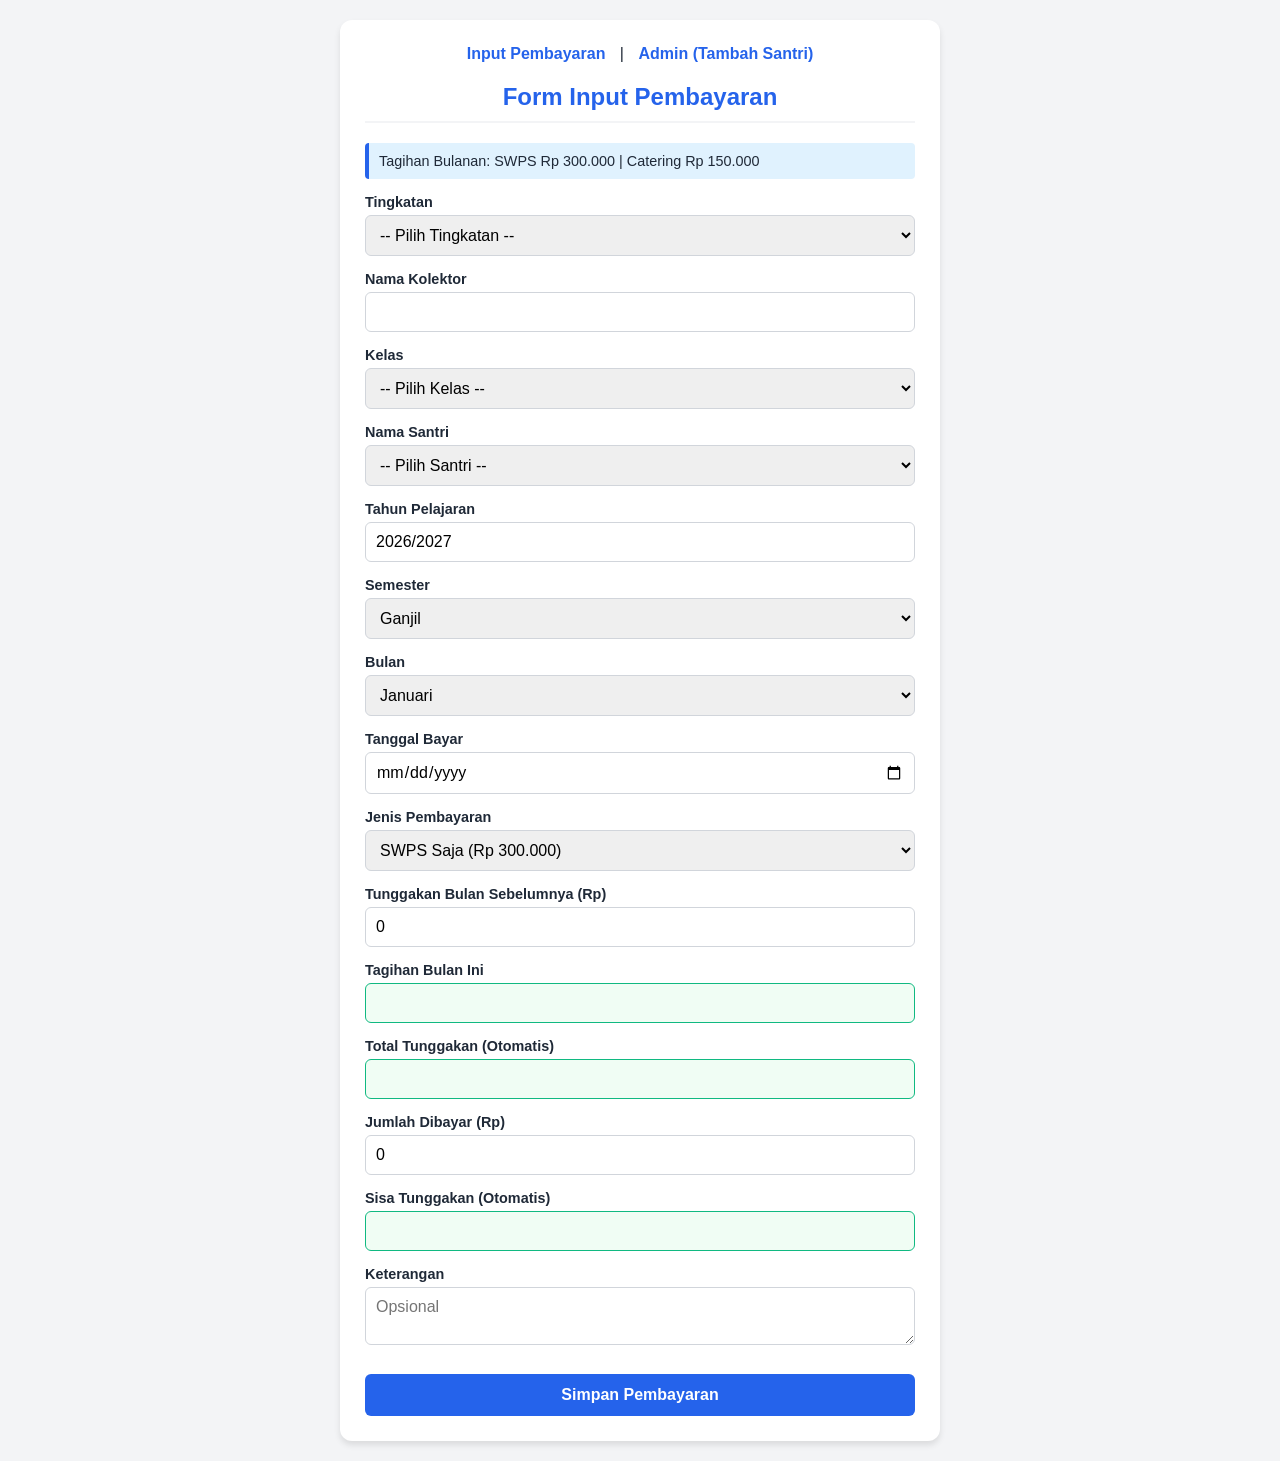
==== index.html @ b96b05eb "Create index.html" ====
<!DOCTYPE html>
<html lang="id">
<head>
    <meta charset="UTF-8">
    <meta name="viewport" content="width=device-width, initial-scale=1.0">
    <title>Kolektor Hebat - Input Pembayaran</title>
    <link rel="stylesheet" href="style.css">
</head>
<body>
    <div class="container">
        <div class="nav-links">
            <a href="index.html">Input Pembayaran</a> | <a href="admin.html">Admin (Tambah Santri)</a>
        </div>
        <h2>Form Input Pembayaran</h2>
        <div class="info-box">
            Tagihan Bulanan: SWPS Rp 300.000 | Catering Rp 150.000
        </div>
        <form id="paymentForm">
            <div class="form-group">
                <label>Tingkatan</label>
                <select id="tingkat" required>
                    <option value="">-- Pilih Tingkatan --</option>
                    <option value="MA">MA</option>
                    <option value="MTs">MTs</option>
                    <option value="SMP">SMP</option>
                </select>
            </div>
            <div class="form-group">
                <label>Nama Kolektor</label>
                <input type="text" id="kolektor" readonly>
            </div>
            <div class="form-group">
                <label>Kelas</label>
                <select id="kelas" required>
                    <option value="">-- Pilih Kelas --</option>
                </select>
            </div>
            <div class="form-group">
                <label>Nama Santri</label>
                <select id="namaSantri" required>
                    <option value="">-- Pilih Santri --</option>
                </select>
            </div>
            <div class="form-group">
                <label>Tahun Pelajaran</label>
                <input type="text" id="tahunPelajaran" value="2026/2027" required>
            </div>
            <div class="form-group">
                <label>Semester</label>
                <select id="semester" required>
                    <option value="Ganjil">Ganjil</option>
                    <option value="Genap">Genap</option>
                </select>
            </div>
            <div class="form-group">
                <label>Bulan</label>
                <select id="bulan" required>
                    <option value="Januari">Januari</option>
                    <option value="Februari">Februari</option>
                    <option value="Maret">Maret</option>
                    <option value="April">April</option>
                    <option value="Mei">Mei</option>
                    <option value="Juni">Juni</option>
                    <option value="Juli">Juli</option>
                    <option value="Agustus">Agustus</option>
                    <option value="September">September</option>
                    <option value="Oktober">Oktober</option>
                    <option value="November">November</option>
                    <option value="Desember">Desember</option>
                </select>
            </div>
            <div class="form-group">
                <label>Tanggal Bayar</label>
                <input type="date" id="tanggalBayar" required>
            </div>
            <div class="form-group">
                <label>Jenis Pembayaran</label>
                <select id="jenisPembayaran" required>
                    <option value="SWPS">SWPS Saja (Rp 300.000)</option>
                    <option value="Catering">Catering Saja (Rp 150.000)</option>
                    <option value="SWPS + Catering">SWPS + Catering (Rp 450.000)</option>
                </select>
            </div>
            <div class="form-group">
                <label>Tunggakan Bulan Sebelumnya (Rp)</label>
                <input type="number" id="tunggakanAwal" value="0" min="0" required>
            </div>
            <div class="form-group">
                <label>Tagihan Bulan Ini</label>
                <input type="text" id="tagihanBulanIni" class="calculated" readonly>
            </div>
            <div class="form-group">
                <label>Total Tunggakan (Otomatis)</label>
                <input type="text" id="totalTunggakan" class="calculated" readonly>
            </div>
            <div class="form-group">
                <label>Jumlah Dibayar (Rp)</label>
                <input type="number" id="jumlahDibayar" value="0" min="0" required>
            </div>
            <div class="form-group">
                <label>Sisa Tunggakan (Otomatis)</label>
                <input type="text" id="sisaTunggakan" class="calculated" readonly>
            </div>
            <div class="form-group">
                <label>Keterangan</label>
                <textarea id="keterangan" rows="2" placeholder="Opsional"></textarea>
            </div>
            <button type="submit" class="btn">Simpan Pembayaran</button>
            <div id="loader" class="loader">Menyimpan data, mohon tunggu...</div>
        </form>
    </div>
    <script src="data.js"></script>
    <script src="script.js"></script>
</body>
</html>
---- style.css ----
:root {
  --primary: #2563eb;
  --secondary: #1e40af;
  --bg: #f3f4f6;
  --text: #1f2937;
  --white: #ffffff;
  --success: #10b981;
  --danger: #ef4444;
}
* { box-sizing: border-box; margin: 0; padding: 0; font-family: 'Segoe UI', Tahoma, Geneva, Verdana, sans-serif; }
body { background-color: var(--bg); color: var(--text); padding: 20px; }
.container { max-width: 600px; margin: 0 auto; background: var(--white); padding: 25px; border-radius: 12px; box-shadow: 0 4px 6px rgba(0,0,0,0.1); }
h2 { text-align: center; color: var(--primary); margin-bottom: 20px; border-bottom: 2px solid var(--bg); padding-bottom: 10px; }
.form-group { margin-bottom: 15px; }
label { display: block; margin-bottom: 5px; font-weight: 600; font-size: 0.9rem; }
input, select, textarea { width: 100%; padding: 10px; border: 1px solid #d1d5db; border-radius: 6px; font-size: 1rem; }
input:focus, select:focus { outline: none; border-color: var(--primary); box-shadow: 0 0 0 3px rgba(37, 99, 235, 0.1); }
.btn { width: 100%; padding: 12px; background-color: var(--primary); color: white; border: none; border-radius: 6px; font-size: 1rem; font-weight: bold; cursor: pointer; transition: 0.3s; margin-top: 10px; }
.btn:hover { background-color: var(--secondary); }
.btn-secondary { background-color: #6b7280; margin-top: 10px; text-decoration: none; display: block; text-align: center; }
.info-box { background: #e0f2fe; border-left: 4px solid var(--primary); padding: 10px; margin-bottom: 15px; font-size: 0.9rem; border-radius: 4px; }
.calculated { background-color: #f0fdf4; border-color: var(--success); font-weight: bold; color: var(--success); }
.hidden { display: none; }
.nav-links { text-align: center; margin-bottom: 20px; }
.nav-links a { margin: 0 10px; text-decoration: none; color: var(--primary); font-weight: bold; }
.loader { display: none; text-align: center; margin-top: 10px; color: var(--primary); }
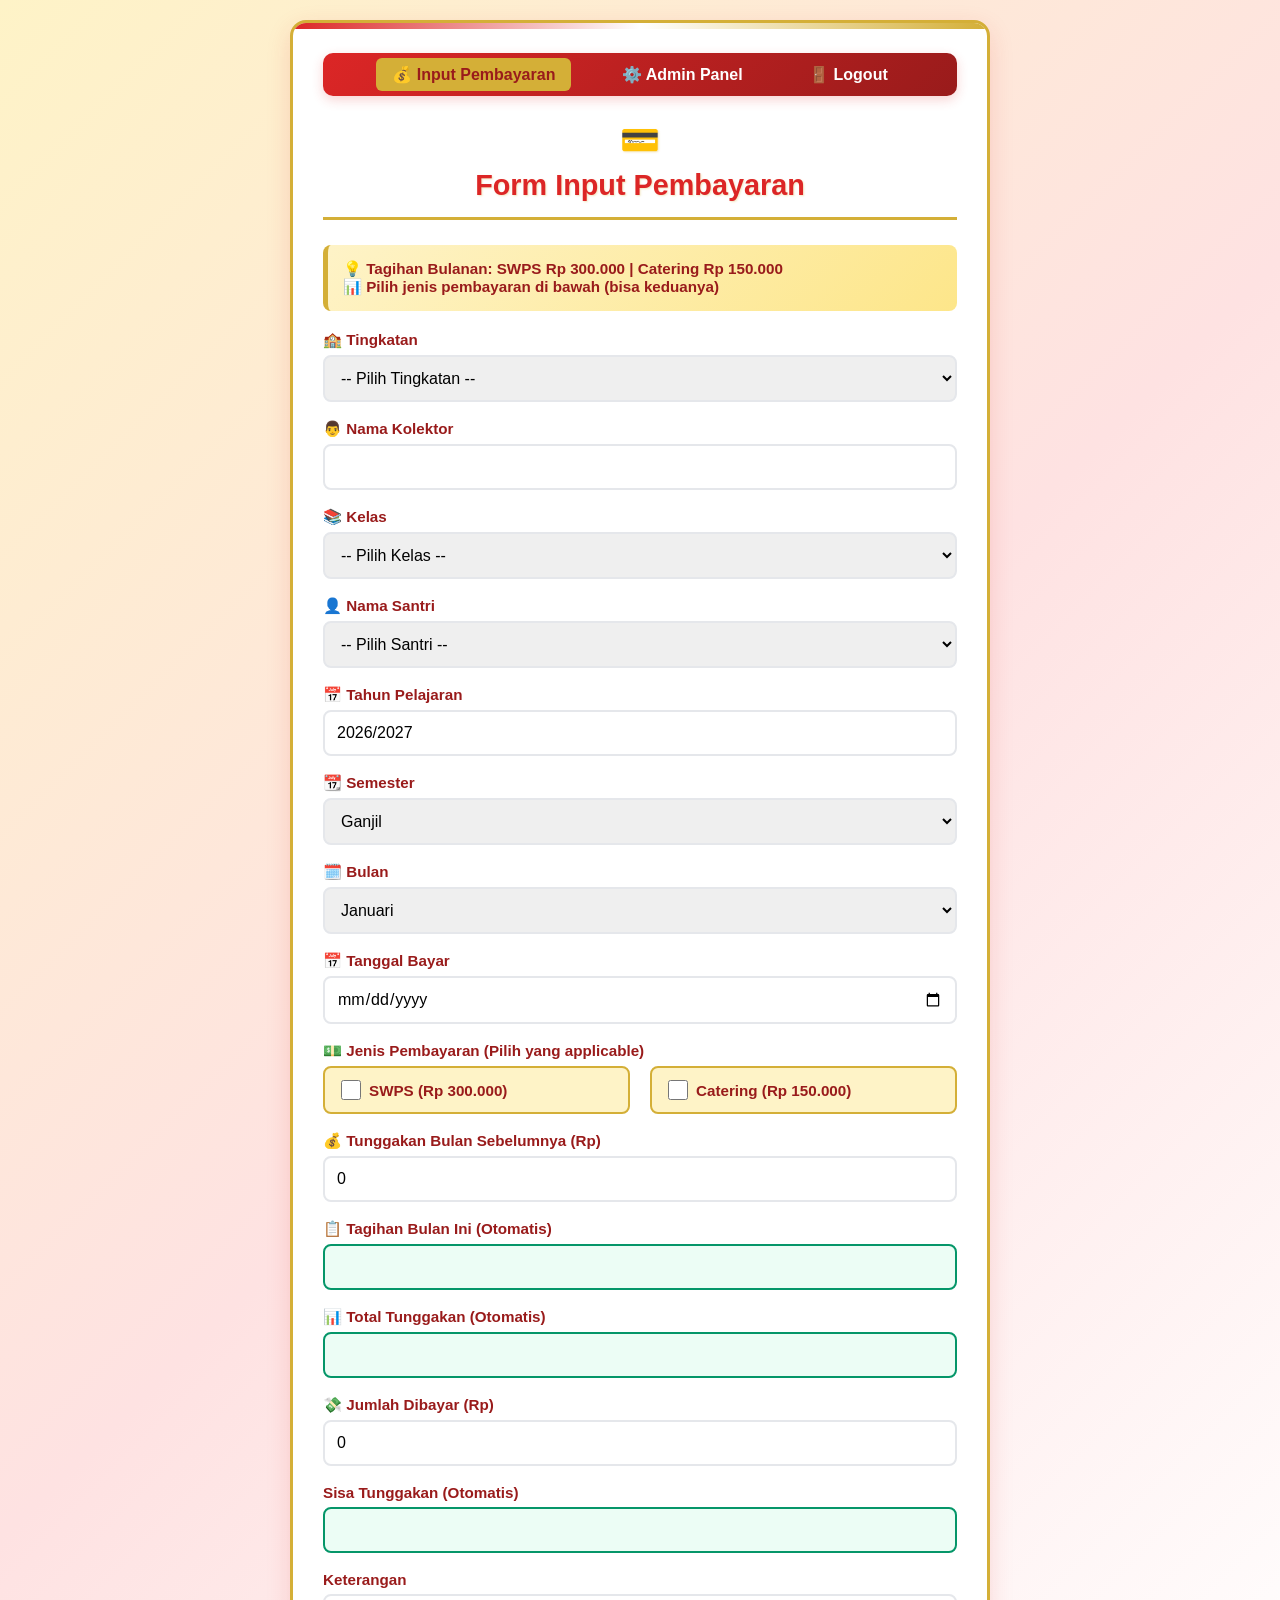
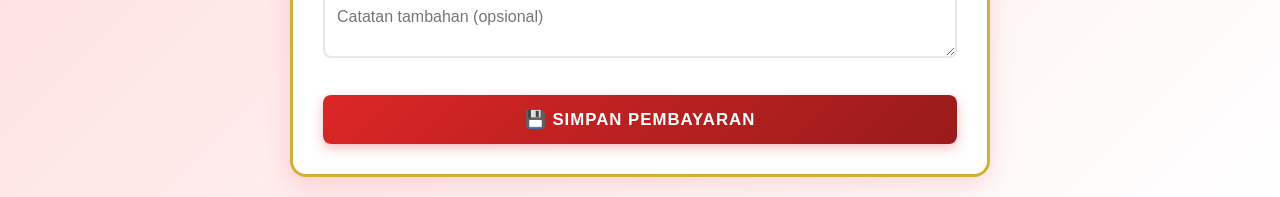
==== commit 11ef047e: "Update index.html" ====
--- a/index.html
+++ b/index.html
@@ -9,51 +9,63 @@
 <body>
     <div class="container">
         <div class="nav-links">
-            <a href="index.html">Input Pembayaran</a> | <a href="admin.html">Admin (Tambah Santri)</a>
+            <a href="index.html" class="active">💰 Input Pembayaran</a>
+            <a href="admin.html">⚙️ Admin Panel</a>
+            <a href="#" id="logoutBtn">🚪 Logout</a>
         </div>
-        <h2>Form Input Pembayaran</h2>
+        
+        <h2><span class="icon">💳</span>Form Input Pembayaran</h2>
+        
         <div class="info-box">
-            Tagihan Bulanan: SWPS Rp 300.000 | Catering Rp 150.000
+            💡 Tagihan Bulanan: SWPS Rp 300.000 | Catering Rp 150.000<br>
+            📊 Pilih jenis pembayaran di bawah (bisa keduanya)
         </div>
+        
         <form id="paymentForm">
             <div class="form-group">
-                <label>Tingkatan</label>
+                <label>🏫 Tingkatan</label>
                 <select id="tingkat" required>
                     <option value="">-- Pilih Tingkatan --</option>
-                    <option value="MA">MA</option>
-                    <option value="MTs">MTs</option>
-                    <option value="SMP">SMP</option>
+                    <option value="MA">MA (Madrasah Aliyah)</option>
+                    <option value="MTs">MTs (Madrasah Tsanawiyah)</option>
+                    <option value="SMP">SMP (Sekolah Menengah Pertama)</option>
                 </select>
             </div>
+            
             <div class="form-group">
-                <label>Nama Kolektor</label>
+                <label>👨‍ Nama Kolektor</label>
                 <input type="text" id="kolektor" readonly>
             </div>
+            
             <div class="form-group">
-                <label>Kelas</label>
+                <label>📚 Kelas</label>
                 <select id="kelas" required>
                     <option value="">-- Pilih Kelas --</option>
                 </select>
             </div>
+            
             <div class="form-group">
-                <label>Nama Santri</label>
+                <label>👤 Nama Santri</label>
                 <select id="namaSantri" required>
                     <option value="">-- Pilih Santri --</option>
                 </select>
             </div>
+            
             <div class="form-group">
-                <label>Tahun Pelajaran</label>
+                <label>📅 Tahun Pelajaran</label>
                 <input type="text" id="tahunPelajaran" value="2026/2027" required>
             </div>
+            
             <div class="form-group">
-                <label>Semester</label>
+                <label>📆 Semester</label>
                 <select id="semester" required>
                     <option value="Ganjil">Ganjil</option>
                     <option value="Genap">Genap</option>
                 </select>
             </div>
+            
             <div class="form-group">
-                <label>Bulan</label>
+                <label>🗓️ Bulan</label>
                 <select id="bulan" required>
                     <option value="Januari">Januari</option>
                     <option value="Februari">Februari</option>
@@ -69,44 +81,58 @@
                     <option value="Desember">Desember</option>
                 </select>
             </div>
+            
             <div class="form-group">
-                <label>Tanggal Bayar</label>
+                <label>📅 Tanggal Bayar</label>
                 <input type="date" id="tanggalBayar" required>
             </div>
+            
             <div class="form-group">
-                <label>Jenis Pembayaran</label>
-                <select id="jenisPembayaran" required>
-                    <option value="SWPS">SWPS Saja (Rp 300.000)</option>
-                    <option value="Catering">Catering Saja (Rp 150.000)</option>
-                    <option value="SWPS + Catering">SWPS + Catering (Rp 450.000)</option>
-                </select>
+                <label>💵 Jenis Pembayaran (Pilih yang applicable)</label>
+                <div class="checkbox-group">
+                    <div class="checkbox-item">
+                        <input type="checkbox" id="swps" value="SWPS">
+                        <label for="swps">SWPS (Rp 300.000)</label>
+                    </div>
+                    <div class="checkbox-item">
+                        <input type="checkbox" id="catering" value="Catering">
+                        <label for="catering">Catering (Rp 150.000)</label>
+                    </div>
+                </div>
             </div>
+            
             <div class="form-group">
-                <label>Tunggakan Bulan Sebelumnya (Rp)</label>
+                <label>💰 Tunggakan Bulan Sebelumnya (Rp)</label>
                 <input type="number" id="tunggakanAwal" value="0" min="0" required>
             </div>
+            
             <div class="form-group">
-                <label>Tagihan Bulan Ini</label>
+                <label>📋 Tagihan Bulan Ini (Otomatis)</label>
                 <input type="text" id="tagihanBulanIni" class="calculated" readonly>
             </div>
+            
             <div class="form-group">
-                <label>Total Tunggakan (Otomatis)</label>
+                <label>📊 Total Tunggakan (Otomatis)</label>
                 <input type="text" id="totalTunggakan" class="calculated" readonly>
             </div>
+            
             <div class="form-group">
-                <label>Jumlah Dibayar (Rp)</label>
+                <label>💸 Jumlah Dibayar (Rp)</label>
                 <input type="number" id="jumlahDibayar" value="0" min="0" required>
             </div>
+            
             <div class="form-group">
-                <label>Sisa Tunggakan (Otomatis)</label>
+                <label> Sisa Tunggakan (Otomatis)</label>
                 <input type="text" id="sisaTunggakan" class="calculated" readonly>
             </div>
+            
             <div class="form-group">
-                <label>Keterangan</label>
-                <textarea id="keterangan" rows="2" placeholder="Opsional"></textarea>
+                <label> Keterangan</label>
+                <textarea id="keterangan" rows="2" placeholder="Catatan tambahan (opsional)"></textarea>
             </div>
-            <button type="submit" class="btn">Simpan Pembayaran</button>
-            <div id="loader" class="loader">Menyimpan data, mohon tunggu...</div>
+            
+            <button type="submit" class="btn">💾 Simpan Pembayaran</button>
+            <div id="loader" class="loader">⏳ Menyimpan data, mohon tunggu...</div>
         </form>
     </div>
     <script src="data.js"></script>
--- a/style.css
+++ b/style.css
@@ -1,26 +1,419 @@
 :root {
-  --primary: #2563eb;
-  --secondary: #1e40af;
-  --bg: #f3f4f6;
-  --text: #1f2937;
-  --white: #ffffff;
-  --success: #10b981;
-  --danger: #ef4444;
-}
+  --merah: #DC2626;
+  --merah-tua: #991B1B;
+  --putih: #FFFFFF;
+  --emas: #D4AF37;
+  --emas-terang: #F59E0B;
+  --bg: #FEF3C7;
+  --text: #1F2937;
+  --success: #059669;
+  --danger: #DC2626;
+}
+
 * { box-sizing: border-box; margin: 0; padding: 0; font-family: 'Segoe UI', Tahoma, Geneva, Verdana, sans-serif; }
-body { background-color: var(--bg); color: var(--text); padding: 20px; }
-.container { max-width: 600px; margin: 0 auto; background: var(--white); padding: 25px; border-radius: 12px; box-shadow: 0 4px 6px rgba(0,0,0,0.1); }
-h2 { text-align: center; color: var(--primary); margin-bottom: 20px; border-bottom: 2px solid var(--bg); padding-bottom: 10px; }
-.form-group { margin-bottom: 15px; }
-label { display: block; margin-bottom: 5px; font-weight: 600; font-size: 0.9rem; }
-input, select, textarea { width: 100%; padding: 10px; border: 1px solid #d1d5db; border-radius: 6px; font-size: 1rem; }
-input:focus, select:focus { outline: none; border-color: var(--primary); box-shadow: 0 0 0 3px rgba(37, 99, 235, 0.1); }
-.btn { width: 100%; padding: 12px; background-color: var(--primary); color: white; border: none; border-radius: 6px; font-size: 1rem; font-weight: bold; cursor: pointer; transition: 0.3s; margin-top: 10px; }
-.btn:hover { background-color: var(--secondary); }
-.btn-secondary { background-color: #6b7280; margin-top: 10px; text-decoration: none; display: block; text-align: center; }
-.info-box { background: #e0f2fe; border-left: 4px solid var(--primary); padding: 10px; margin-bottom: 15px; font-size: 0.9rem; border-radius: 4px; }
-.calculated { background-color: #f0fdf4; border-color: var(--success); font-weight: bold; color: var(--success); }
+
+body { 
+  background: linear-gradient(135deg, #FEF3C7 0%, #FEE2E2 50%, #FFFFFF 100%);
+  color: var(--text); 
+  padding: 20px; 
+  min-height: 100vh;
+}
+
+.container { 
+  max-width: 700px; 
+  margin: 0 auto; 
+  background: var(--putih); 
+  padding: 30px; 
+  border-radius: 16px; 
+  box-shadow: 0 8px 24px rgba(220, 38, 38, 0.15);
+  border: 3px solid var(--emas);
+  position: relative;
+  overflow: hidden;
+}
+
+.container::before {
+  content: '';
+  position: absolute;
+  top: 0;
+  left: 0;
+  right: 0;
+  height: 6px;
+  background: linear-gradient(90deg, var(--merah) 0%, var(--putih) 50%, var(--emas) 100%);
+}
+
+h2 { 
+  text-align: center; 
+  color: var(--merah); 
+  margin-bottom: 25px; 
+  padding-bottom: 15px;
+  border-bottom: 3px solid var(--emas);
+  font-size: 1.8rem;
+  text-shadow: 1px 1px 2px rgba(212, 175, 55, 0.3);
+}
+
+h2 .icon { 
+  font-size: 2rem; 
+  display: block; 
+  margin-bottom: 10px;
+}
+
+.form-group { margin-bottom: 18px; }
+
+label { 
+  display: block; 
+  margin-bottom: 6px; 
+  font-weight: 700; 
+  font-size: 0.95rem;
+  color: var(--merah-tua);
+}
+
+input, select, textarea { 
+  width: 100%; 
+  padding: 12px; 
+  border: 2px solid #E5E7EB; 
+  border-radius: 8px; 
+  font-size: 1rem;
+  transition: all 0.3s;
+}
+
+input:focus, select:focus, textarea:focus { 
+  outline: none; 
+  border-color: var(--emas); 
+  box-shadow: 0 0 0 3px rgba(212, 175, 55, 0.2);
+}
+
+.btn { 
+  width: 100%; 
+  padding: 14px; 
+  background: linear-gradient(135deg, var(--merah) 0%, var(--merah-tua) 100%);
+  color: white; 
+  border: none; 
+  border-radius: 8px; 
+  font-size: 1.05rem; 
+  font-weight: bold; 
+  cursor: pointer; 
+  transition: all 0.3s;
+  margin-top: 15px;
+  text-transform: uppercase;
+  letter-spacing: 1px;
+  box-shadow: 0 4px 12px rgba(220, 38, 38, 0.3);
+}
+
+.btn:hover { 
+  background: linear-gradient(135deg, var(--merah-tua) 0%, var(--merah) 100%);
+  transform: translateY(-2px);
+  box-shadow: 0 6px 16px rgba(220, 38, 38, 0.4);
+}
+
+.btn-emas {
+  background: linear-gradient(135deg, var(--emas) 0%, var(--emas-terang) 100%);
+  color: var(--merah-tua);
+  box-shadow: 0 4px 12px rgba(212, 175, 55, 0.3);
+}
+
+.btn-emas:hover {
+  background: linear-gradient(135deg, var(--emas-terang) 0%, var(--emas) 100%);
+  box-shadow: 0 6px 16px rgba(212, 175, 55, 0.4);
+}
+
+.btn-secondary { 
+  background: linear-gradient(135deg, #6B7280 0%, #4B5563 100%);
+  margin-top: 10px; 
+  text-decoration: none; 
+  display: block; 
+  text-align: center;
+  box-shadow: 0 4px 12px rgba(107, 114, 128, 0.3);
+}
+
+.info-box { 
+  background: linear-gradient(135deg, #FEF3C7 0%, #FDE68A 100%);
+  border-left: 5px solid var(--emas); 
+  padding: 15px; 
+  margin-bottom: 20px; 
+  font-size: 0.95rem;
+  border-radius: 8px;
+  color: var(--merah-tua);
+  font-weight: 600;
+}
+
+.calculated { 
+  background-color: #ECFDF5; 
+  border-color: var(--success); 
+  font-weight: bold; 
+  color: var(--success);
+}
+
 .hidden { display: none; }
-.nav-links { text-align: center; margin-bottom: 20px; }
-.nav-links a { margin: 0 10px; text-decoration: none; color: var(--primary); font-weight: bold; }
-.loader { display: none; text-align: center; margin-top: 10px; color: var(--primary); }
+
+.nav-links { 
+  text-align: center; 
+  margin-bottom: 25px;
+  padding: 12px;
+  background: linear-gradient(135deg, var(--merah) 0%, var(--merah-tua) 100%);
+  border-radius: 10px;
+  box-shadow: 0 4px 12px rgba(220, 38, 38, 0.2);
+}
+
+.nav-links a { 
+  margin: 0 15px; 
+  text-decoration: none; 
+  color: var(--putih); 
+  font-weight: bold;
+  font-size: 1rem;
+  padding: 8px 16px;
+  border-radius: 6px;
+  transition: all 0.3s;
+}
+
+.nav-links a:hover {
+  background: var(--emas);
+  color: var(--merah-tua);
+}
+
+.nav-links a.active {
+  background: var(--emas);
+  color: var(--merah-tua);
+}
+
+.loader { 
+  display: none; 
+  text-align: center; 
+  margin-top: 15px; 
+  color: var(--merah);
+  font-weight: bold;
+}
+
+/* Login Page Styles */
+.login-container {
+  max-width: 450px;
+  margin: 50px auto;
+  background: var(--putih);
+  padding: 40px;
+  border-radius: 20px;
+  box-shadow: 0 12px 40px rgba(220, 38, 38, 0.2);
+  border: 4px solid var(--emas);
+  position: relative;
+  overflow: hidden;
+}
+
+.login-container::before {
+  content: '';
+  position: absolute;
+  top: 0;
+  left: 0;
+  right: 0;
+  height: 8px;
+  background: linear-gradient(90deg, var(--merah) 0%, var(--putih) 50%, var(--emas) 100%);
+}
+
+.login-container::after {
+  content: '';
+  position: absolute;
+  bottom: 0;
+  left: 0;
+  right: 0;
+  height: 8px;
+  background: linear-gradient(90deg, var(--emas) 0%, var(--putih) 50%, var(--merah) 100%);
+}
+
+.login-logo {
+  text-align: center;
+  margin-bottom: 30px;
+}
+
+.login-logo .emblem {
+  font-size: 4rem;
+  display: block;
+  margin-bottom: 15px;
+  text-shadow: 2px 2px 4px rgba(212, 175, 55, 0.5);
+}
+
+.login-logo h1 {
+  color: var(--merah);
+  font-size: 2rem;
+  margin-bottom: 5px;
+  text-shadow: 1px 1px 2px rgba(212, 175, 55, 0.3);
+}
+
+.login-logo p {
+  color: var(--emas);
+  font-weight: bold;
+  font-size: 1rem;
+  letter-spacing: 2px;
+}
+
+.login-form .form-group {
+  margin-bottom: 20px;
+}
+
+.login-form label {
+  font-size: 1rem;
+  margin-bottom: 8px;
+}
+
+.login-form input {
+  padding: 14px;
+  font-size: 1.1rem;
+  border: 2px solid #E5E7EB;
+}
+
+.login-form input:focus {
+  border-color: var(--emas);
+  box-shadow: 0 0 0 4px rgba(212, 175, 55, 0.2);
+}
+
+.login-btn {
+  width: 100%;
+  padding: 16px;
+  background: linear-gradient(135deg, var(--merah) 0%, var(--merah-tua) 100%);
+  color: white;
+  border: none;
+  border-radius: 10px;
+  font-size: 1.1rem;
+  font-weight: bold;
+  cursor: pointer;
+  transition: all 0.3s;
+  text-transform: uppercase;
+  letter-spacing: 2px;
+  box-shadow: 0 6px 20px rgba(220, 38, 38, 0.4);
+  margin-top: 10px;
+}
+
+.login-btn:hover {
+  transform: translateY(-3px);
+  box-shadow: 0 8px 25px rgba(220, 38, 38, 0.5);
+}
+
+.login-footer {
+  text-align: center;
+  margin-top: 25px;
+  padding-top: 20px;
+  border-top: 2px solid var(--emas);
+}
+
+.login-footer p {
+  color: var(--merah-tua);
+  font-size: 0.85rem;
+  font-weight: 600;
+}
+
+.error-msg {
+  background: #FEE2E2;
+  border: 2px solid var(--merah);
+  color: var(--merah-tua);
+  padding: 12px;
+  border-radius: 8px;
+  margin-bottom: 15px;
+  text-align: center;
+  font-weight: bold;
+  display: none;
+}
+
+/* Checkbox styles */
+.checkbox-group {
+  display: flex;
+  gap: 20px;
+  flex-wrap: wrap;
+}
+
+.checkbox-item {
+  display: flex;
+  align-items: center;
+  gap: 8px;
+  padding: 12px 16px;
+  background: #FEF3C7;
+  border: 2px solid var(--emas);
+  border-radius: 8px;
+  cursor: pointer;
+  transition: all 0.3s;
+  flex: 1;
+  min-width: 150px;
+}
+
+.checkbox-item:hover {
+  background: #FDE68A;
+  transform: translateY(-2px);
+}
+
+.checkbox-item input[type="checkbox"] {
+  width: 20px;
+  height: 20px;
+  accent-color: var(--merah);
+}
+
+.checkbox-item label {
+  margin: 0;
+  cursor: pointer;
+  font-weight: 600;
+  color: var(--merah-tua);
+}
+
+/* Realisasi Table */
+.realisasi-table {
+  width: 100%;
+  border-collapse: collapse;
+  margin-top: 20px;
+  background: white;
+  border-radius: 10px;
+  overflow: hidden;
+  box-shadow: 0 4px 12px rgba(0,0,0,0.1);
+}
+
+.realisasi-table th {
+  background: linear-gradient(135deg, var(--merah) 0%, var(--merah-tua) 100%);
+  color: white;
+  padding: 14px 10px;
+  text-align: left;
+  font-weight: bold;
+  font-size: 0.9rem;
+}
+
+.realisasi-table td {
+  padding: 12px 10px;
+  border-bottom: 1px solid #E5E7EB;
+  font-size: 0.9rem;
+}
+
+.realisasi-table tr:nth-child(even) {
+  background: #FEF3C7;
+}
+
+.realisasi-table tr:hover {
+  background: #FDE68A;
+}
+
+.tab-buttons {
+  display: flex;
+  gap: 10px;
+  margin-bottom: 20px;
+  flex-wrap: wrap;
+}
+
+.tab-btn {
+  flex: 1;
+  min-width: 120px;
+  padding: 12px;
+  background: var(--putih);
+  border: 2px solid var(--emas);
+  border-radius: 8px;
+  cursor: pointer;
+  font-weight: bold;
+  color: var(--merah-tua);
+  transition: all 0.3s;
+}
+
+.tab-btn:hover, .tab-btn.active {
+  background: var(--merah);
+  color: var(--putih);
+  border-color: var(--merah);
+}
+
+@media (max-width: 600px) {
+  .container, .login-container {
+    padding: 20px;
+    margin: 10px;
+  }
+  h2 { font-size: 1.4rem; }
+  .nav-links a { margin: 0 8px; font-size: 0.9rem; padding: 6px 12px; }
+  .checkbox-group { flex-direction: column; }
+}
